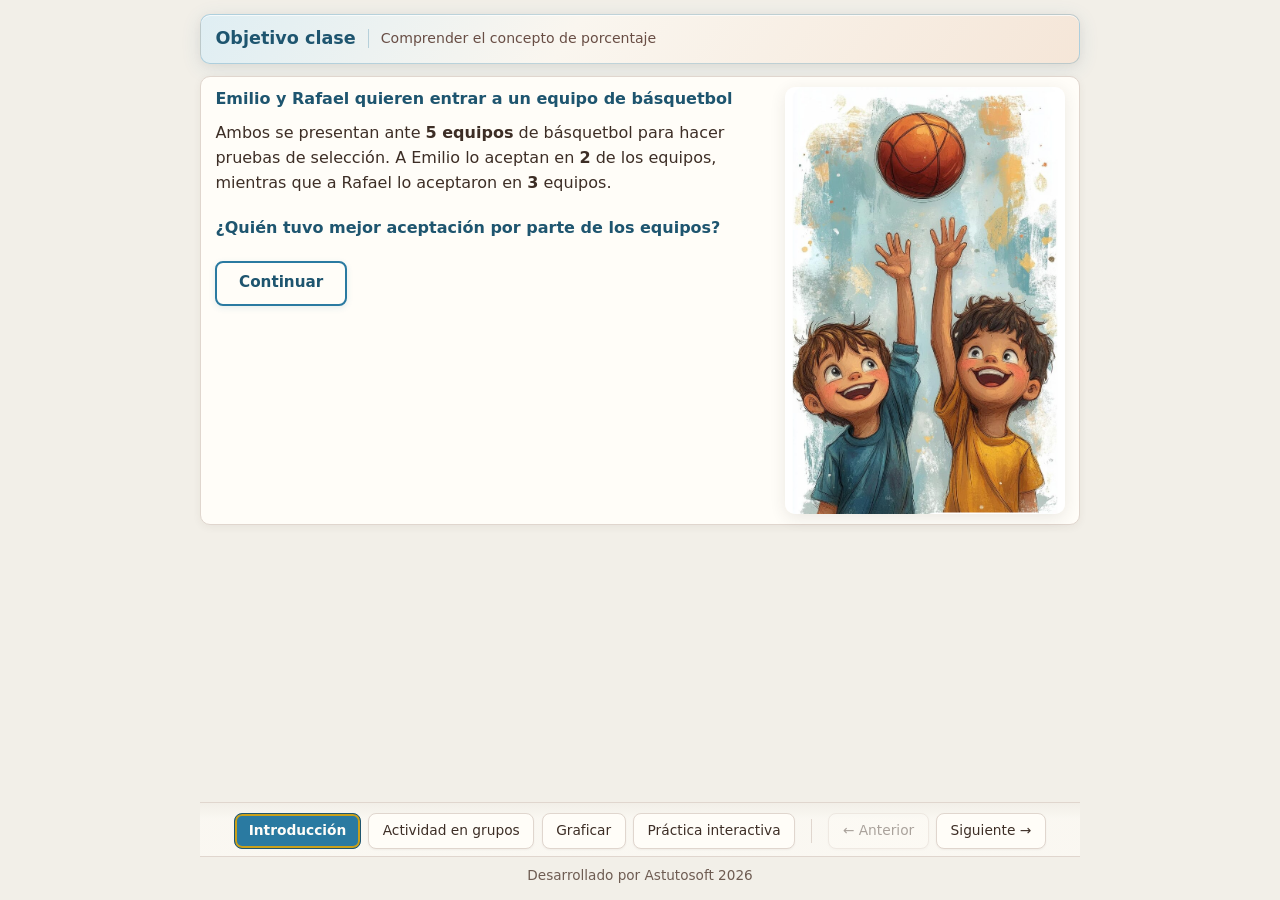
==== index.html @ eb5f0d47 "Sitio inicial: módulo interactivo sobre porcentajes Incluye introducción, actividad en grupos, págin" ====
<!DOCTYPE html>
<html lang="es">
<head>
  <meta charset="UTF-8" />
  <meta name="viewport" content="width=device-width, initial-scale=1" />
  <title>Introducción — Porcentaje</title>
  <link rel="stylesheet" href="styles.css" />
</head>
<body>
  <div class="layout site-main">
    <header class="panel">
      <h1>Objetivo clase</h1>
      <p class="subtitle">Comprender el concepto de porcentaje</p>
    </header>

    <section class="panel">
      <div class="intro-grid">
        <div class="intro-text">
          <h2 class="intro-section-title">Emilio y Rafael quieren entrar a un equipo de básquetbol</h2>
          <p>
            Ambos se presentan ante
            <strong>5 equipos</strong> de básquetbol para hacer pruebas de selección. A Emilio lo
            aceptan en <strong>2</strong> de los equipos, mientras que a Rafael lo aceptaron en
            <strong>3</strong> equipos.
          </p>
          <p class="intro-question">¿Quién tuvo mejor aceptación por parte de los equipos?</p>
          <button type="button" class="btn-continuar" id="btn-continuar">Continuar</button>

          <div class="intro-extra" id="intro-extra" hidden>
            <p>
              Es fácil responder que Rafael tuvo más aceptación. Como ambos se probaron en
              5 equipos y a Emilio lo aceptaron en 2 equipos mientras que a Rafael lo aceptaron en 3
              equipos, considerando que 3 es mayor que 2, entonces Rafael tuvo más aceptación.
            </p>
            <p>
              ¿Qué habría pasado si Emilio se hubiese presentado solo a 2 equipos y los 2 lo
              aceptaron, mientras que Rafael se presentó a 5 equipos, donde 3 equipos lo aceptaron?
            </p>
            <p class="intro-question">¿Podríamos seguir afirmando que Rafael tuvo mayor aceptación?</p>
          </div>
        </div>
        <div class="intro-visual">
          <img src="Basket.png" alt="Ilustración de niños jugando básquetbol" />
        </div>
      </div>
    </section>
  </div>

  <nav class="bottom-nav" aria-label="Navegación del sitio">
    <div class="bottom-nav__group">
      <a href="index.html" class="nav-btn nav-btn--primary" aria-current="page">Introducción</a>
      <a href="actividad.html" class="nav-btn">Actividad en grupos</a>
      <a href="graficar.html" class="nav-btn">Graficar</a>
      <a href="practica.html" class="nav-btn">Práctica interactiva</a>
    </div>
    <span class="bottom-nav__sep" aria-hidden="true"></span>
    <div class="bottom-nav__group">
      <button type="button" class="nav-btn" disabled aria-disabled="true">← Anterior</button>
      <a href="actividad.html" class="nav-btn">Siguiente →</a>
    </div>
  </nav>

  <footer class="site-footer">Desarrollado por Astutosoft 2026</footer>

  <script>
    document.getElementById("btn-continuar").addEventListener("click", function () {
      document.getElementById("intro-extra").hidden = false;
      this.hidden = true;
    });
  </script>
</body>
</html>
---- styles.css ----
:root {
  --bg: #f2efe8;
  --card: #fffdf8;
  --text: #3d2e26;
  --muted: #6e5c52;
  --border: #e0d6ce;
  --teal: #2a7aa1;
  --teal-dark: #1e556f;
  --orange: #d35400;
  --orange-hover: #b84700;
  --mustard: #c9a01a;
  --cream-wash: #faf6ef;
  --peach-wash: #f5e6d8;
  --blue: var(--teal);
  --red: var(--orange);
}

* {
  box-sizing: border-box;
}

html {
  height: 100%;
}

body {
  margin: 0;
  min-height: 100vh;
  font-family: "Segoe UI", system-ui, sans-serif;
  background: var(--bg);
  color: var(--text);
  line-height: 1.55;
  padding: 0.85rem 1rem 0;
  display: flex;
  flex-direction: column;
}

.site-main {
  flex: 1;
}

h1 {
  font-size: 1.1rem;
  font-weight: 600;
  margin: 0 0 0.25rem;
}

.subtitle {
  color: var(--muted);
  font-size: 0.8rem;
  line-height: 1.4;
  margin: 0;
}

.layout {
  max-width: 880px;
  margin: 0 auto;
  display: flex;
  flex-direction: column;
  gap: 0.75rem;
  width: 100%;
}

.panel {
  background: var(--card);
  border: 1px solid var(--border);
  border-radius: 10px;
  padding: 0.65rem 0.9rem;
  box-shadow: 0 2px 8px rgba(61, 46, 38, 0.06);
}

header.panel {
  background: linear-gradient(
    125deg,
    #dfeef3 0%,
    var(--cream-wash) 42%,
    var(--peach-wash) 100%
  );
  border: 1px solid rgba(42, 122, 161, 0.28);
  box-shadow:
    0 4px 20px rgba(42, 122, 161, 0.12),
    0 2px 8px rgba(211, 84, 0, 0.06),
    inset 0 1px 0 rgba(255, 255, 255, 0.7);
  display: flex;
  flex-wrap: nowrap;
  align-items: center;
  gap: 0.75rem;
}

header.panel h1 {
  margin: 0;
  color: var(--teal-dark);
  white-space: nowrap;
}

header.panel .subtitle {
  color: #5d4037;
  opacity: 0.92;
  margin: 0;
  font-size: 0.88rem;
  border-left: 1px solid rgba(42, 122, 161, 0.3);
  padding-left: 0.75rem;
}

/* Graficar */
.ejemplo-row {
  display: flex;
  align-items: center;
  justify-content: space-between;
  gap: 1rem;
  margin: 0.25rem 0;
}

.btn-ejemplo {
  font: inherit;
  font-size: 0.88rem;
  font-weight: 600;
  padding: 0.4rem 1rem;
  border-radius: 8px;
  border: 2px solid var(--mustard);
  background: var(--card);
  color: var(--text);
  cursor: pointer;
  box-shadow: 0 2px 6px rgba(201, 160, 26, 0.15);
}

.btn-ejemplo:hover {
  background: rgba(201, 160, 26, 0.1);
}

.ejemplo-grafica {
  display: block;
  max-width: min(336px, 100%);
  width: 100%;
  height: auto;
  border-radius: 8px;
  border: 1px solid var(--border);
  box-shadow: 0 2px 10px rgba(61, 46, 38, 0.1);
  margin: 0.75rem auto;
}

/* Representación */
.rep-label {
  font-weight: 700;
  color: var(--teal-dark);
  margin-right: 0.2rem;
}

/* Introducción */
.intro-objetivo {
  margin: 0;
  font-size: 0.78rem;
  font-weight: 700;
  text-transform: uppercase;
  letter-spacing: 0.06em;
  color: var(--teal);
  white-space: nowrap;
}

.actividad-note {
  text-align: center;
  font-size: 0.78rem;
  color: var(--muted);
  margin: 0.5rem 0 0;
}

.intro-section-title {
  font-size: 1rem;
  font-weight: 700;
  color: var(--teal-dark);
  margin: 0 0 0.6rem;
}

.intro-grid {
  display: flex;
  flex-wrap: wrap;
  gap: 1.5rem;
  align-items: flex-start;
}

.intro-text {
  flex: 1;
  min-width: min(100%, 300px);
}

.intro-text p {
  margin: 0 0 1rem;
}

.intro-text p:last-child {
  margin-bottom: 0;
}

.intro-question {
  font-weight: 600;
  color: var(--teal-dark);
  margin: 1.25rem 0 1rem !important;
}

.intro-visual {
  flex-shrink: 0;
  display: flex;
  align-items: center;
  justify-content: center;
  margin: 0 auto;
}

.intro-visual img {
  display: block;
  max-width: min(280px, 55vw);
  width: 100%;
  height: auto;
  object-fit: contain;
  border-radius: 10px;
  box-shadow: 0 4px 16px rgba(61, 46, 38, 0.1);
}

.btn-continuar {
  font: inherit;
  font-size: 0.95rem;
  font-weight: 600;
  padding: 0.55rem 1.35rem;
  border-radius: 8px;
  border: 2px solid var(--teal);
  background: var(--card);
  color: var(--teal-dark);
  cursor: pointer;
  margin-top: 0.25rem;
  box-shadow: 0 2px 6px rgba(42, 122, 161, 0.12);
}

.btn-continuar:hover {
  background: rgba(42, 122, 161, 0.08);
}

.intro-extra {
  margin-top: 1.5rem;
  padding-top: 1.35rem;
  border-top: 1px dashed var(--border);
}

.intro-extra[hidden] {
  display: none !important;
}

/* Tabla y gráfico */
table {
  width: 100%;
  border-collapse: collapse;
  font-size: 0.8rem;
}

th,
td {
  text-align: center;
  padding: 0.35rem 0.45rem;
  border-bottom: 1px solid var(--border);
}

th {
  font-weight: 600;
  color: var(--muted);
  font-size: 0.8rem;
  text-transform: uppercase;
  letter-spacing: 0.02em;
}

tr:last-child td {
  border-bottom: none;
}

tbody tr:hover {
  background: rgba(250, 246, 239, 0.85);
}

tbody tr.row-drag-focus {
  background: linear-gradient(
    90deg,
    rgba(42, 122, 161, 0.22) 0,
    rgba(42, 122, 161, 0.1) 10px,
    rgba(201, 160, 26, 0.06) 100%
  );
  box-shadow: inset 5px 0 0 rgba(42, 122, 161, 0.5);
}

tbody tr.row-drag-focus:hover {
  background: linear-gradient(
    90deg,
    rgba(42, 122, 161, 0.26) 0,
    rgba(42, 122, 161, 0.12) 10px,
    rgba(201, 160, 26, 0.09) 100%
  );
}

td.num {
  font-variant-numeric: tabular-nums;
}

.btn-restore {
  font: inherit;
  font-size: 0.88rem;
  padding: 0.35rem 0.75rem;
  border-radius: 8px;
  border: 1px solid #a04000;
  background: var(--orange);
  color: #fffdf8;
  cursor: pointer;
  box-shadow: 0 2px 6px rgba(211, 84, 0, 0.28);
}

.btn-restore:hover {
  background: var(--orange-hover);
  border-color: var(--orange-hover);
}

.btn-restore:active {
  transform: translateY(1px);
}

.site-footer {
  flex-shrink: 0;
  margin-top: 0;
  padding: 0.5rem 1rem 0.85rem;
  border-top: 1px solid var(--border);
  text-align: center;
  font-size: 0.85rem;
  color: var(--muted);
  max-width: 880px;
  width: 100%;
  margin-left: auto;
  margin-right: auto;
}

.chart-head {
  display: flex;
  flex-wrap: wrap;
  align-items: center;
  justify-content: space-between;
  gap: 0.45rem;
  margin-bottom: 0.25rem;
}

.chart-title {
  font-size: 0.9rem;
  font-weight: 600;
  color: var(--teal-dark);
}

.legend {
  display: flex;
  gap: 0.75rem;
  font-size: 0.84rem;
  color: var(--muted);
}

.legend span {
  display: inline-flex;
  align-items: center;
  gap: 0.35rem;
}

.swatch {
  width: 10px;
  height: 10px;
  border-radius: 2px;
}

.swatch.anot {
  background: var(--blue);
}

.swatch.fall {
  background: var(--red);
}

#chart {
  width: 100%;
  overflow-x: auto;
  line-height: 0;
}

#chart svg {
  display: block;
}

.axis text {
  font-size: 11px;
  fill: var(--muted);
}

.axis path,
.axis line {
  stroke: var(--border);
}

.bar-anot {
  fill: var(--blue);
}

.bar-fall {
  fill: var(--red);
}

.bar-group {
  cursor: pointer;
}

.bar-group--selected .bar-anot,
.bar-group--selected .bar-fall {
  stroke: var(--teal-dark);
  stroke-width: 2;
  paint-order: stroke fill;
}

.drag-handle {
  cursor: ns-resize;
  fill: transparent;
  stroke: none;
  pointer-events: all;
}

.x-label {
  font-size: 11px;
  fill: var(--text);
}

.hint-row {
  display: flex;
  align-items: center;
  justify-content: space-between;
  gap: 0.5rem;
  margin-top: 0.45rem;
  flex-wrap: wrap;
}

.hint-row .hint {
  margin: 0;
  flex: 1;
  min-width: min(100%, 12rem);
  font-size: 0.84rem;
  color: var(--muted);
  text-align: left;
}

.hint-row .btn-restore {
  flex-shrink: 0;
  margin-left: auto;
}

.table-panel-inner {
  display: flex;
  align-items: flex-start;
  gap: 0.65rem;
  flex-wrap: wrap;
}

.table-panel-inner .table-wrap {
  flex: 1;
  min-width: min(100%, 240px);
}

.table-panel-visual {
  flex-shrink: 0;
  display: flex;
  align-items: center;
  justify-content: center;
}

.table-panel-visual img {
  display: block;
  max-width: min(140px, 22vw);
  width: 100%;
  height: auto;
  object-fit: contain;
  border-radius: 6px;
}


/* Navegación inferior */
.bottom-nav {
  flex-shrink: 0;
  max-width: 880px;
  width: 100%;
  margin: 0.85rem auto 0;
  padding: 0.65rem 0 0.45rem;
  border-top: 1px solid var(--border);
  display: flex;
  flex-wrap: wrap;
  align-items: center;
  justify-content: center;
  gap: 0.65rem 1rem;
  background: linear-gradient(180deg, transparent 0%, rgba(255, 253, 248, 0.6) 30%);
}

.bottom-nav__sep {
  width: 1px;
  height: 1.5rem;
  background: var(--border);
  flex-shrink: 0;
}

.bottom-nav__group {
  display: flex;
  flex-wrap: wrap;
  align-items: center;
  justify-content: center;
  gap: 0.45rem;
}

.nav-btn {
  font: inherit;
  font-size: 0.86rem;
  padding: 0.4rem 0.85rem;
  border-radius: 8px;
  border: 1px solid var(--border);
  background: var(--card);
  color: var(--text);
  text-decoration: none;
  cursor: pointer;
  display: inline-flex;
  align-items: center;
  justify-content: center;
  gap: 0.25rem;
  box-shadow: 0 1px 2px rgba(61, 46, 38, 0.05);
}

.nav-btn:hover:not([aria-disabled="true"]):not(:disabled) {
  background: rgba(42, 122, 161, 0.08);
  border-color: rgba(42, 122, 161, 0.35);
  color: var(--teal-dark);
}

.nav-btn--primary {
  background: var(--teal);
  border-color: var(--teal-dark);
  color: #fffdf8;
  font-weight: 600;
}

.nav-btn--primary:hover:not([aria-disabled="true"]) {
  background: var(--teal-dark);
  border-color: var(--teal-dark);
  color: #fffdf8;
}

.nav-btn[aria-current="page"] {
  box-shadow: inset 0 0 0 2px var(--mustard);
}

.nav-btn:disabled,
.nav-btn[aria-disabled="true"] {
  opacity: 0.42;
  cursor: not-allowed;
  pointer-events: none;
}
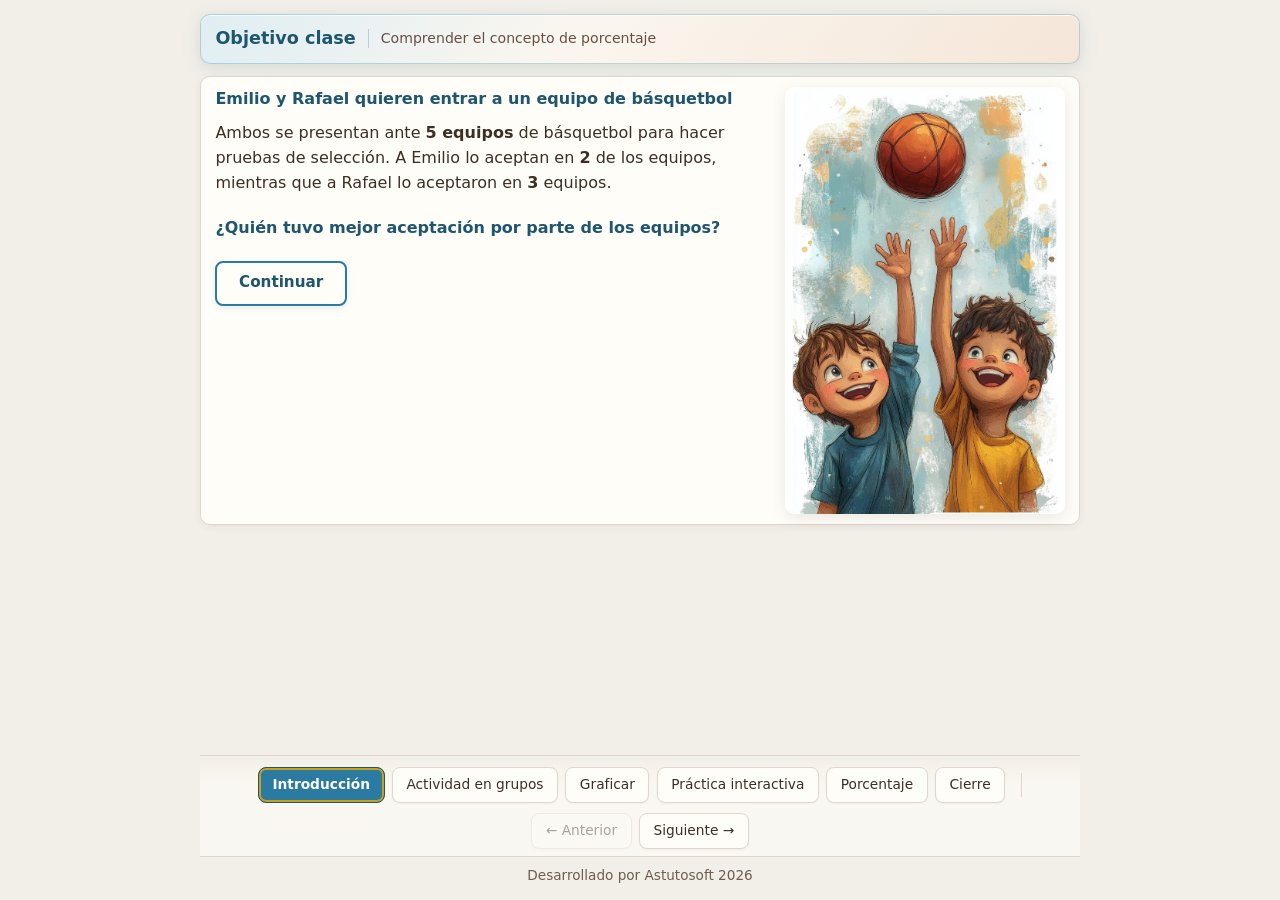
==== commit 74477237: "Agregar páginas Porcentaje y Cierre, actualizar navegación y estilos Co-Authored-By: Claude Sonnet 4" ====
--- a/index.html
+++ b/index.html
@@ -52,6 +52,8 @@
       <a href="actividad.html" class="nav-btn">Actividad en grupos</a>
       <a href="graficar.html" class="nav-btn">Graficar</a>
       <a href="practica.html" class="nav-btn">Práctica interactiva</a>
+      <a href="porcentaje.html" class="nav-btn">Porcentaje</a>
+      <a href="cierre.html" class="nav-btn">Cierre</a>
     </div>
     <span class="bottom-nav__sep" aria-hidden="true"></span>
     <div class="bottom-nav__group">
--- a/styles.css
+++ b/styles.css
@@ -102,6 +102,64 @@
   padding-left: 0.75rem;
 }
 
+/* Porcentaje */
+.formula-box {
+  background: linear-gradient(135deg, #dfeef3 0%, var(--cream-wash) 100%);
+  border: 1px solid rgba(42, 122, 161, 0.3);
+  border-radius: 8px;
+  padding: 0.6rem 1.25rem;
+  margin: 0.5rem 0 0.75rem;
+  text-align: center;
+}
+
+.formula {
+  font-size: 1rem;
+  font-weight: 700;
+  color: var(--teal-dark);
+  letter-spacing: 0.02em;
+}
+
+.btn-calcular {
+  font: inherit;
+  font-size: 0.8rem;
+  font-weight: 600;
+  padding: 0.25rem 0.65rem;
+  border-radius: 6px;
+  border: 1px solid var(--teal);
+  background: var(--card);
+  color: var(--teal-dark);
+  cursor: pointer;
+  white-space: nowrap;
+}
+
+.btn-calcular:hover {
+  background: rgba(42, 122, 161, 0.08);
+}
+
+.btn-calcular--calc {
+  border-color: var(--mustard);
+  color: var(--text);
+  font-weight: 400;
+  background: rgba(201, 160, 26, 0.07);
+  cursor: pointer;
+}
+
+.btn-calcular--result {
+  border: none;
+  background: none;
+  font-weight: 700;
+  font-size: 0.9rem;
+  color: var(--teal-dark);
+  cursor: default;
+  padding: 0;
+  pointer-events: none;
+}
+
+.cierre-pregunta {
+  margin-top: 1rem !important;
+  font-size: 1rem;
+}
+
 /* Graficar */
 .ejemplo-row {
   display: flex;
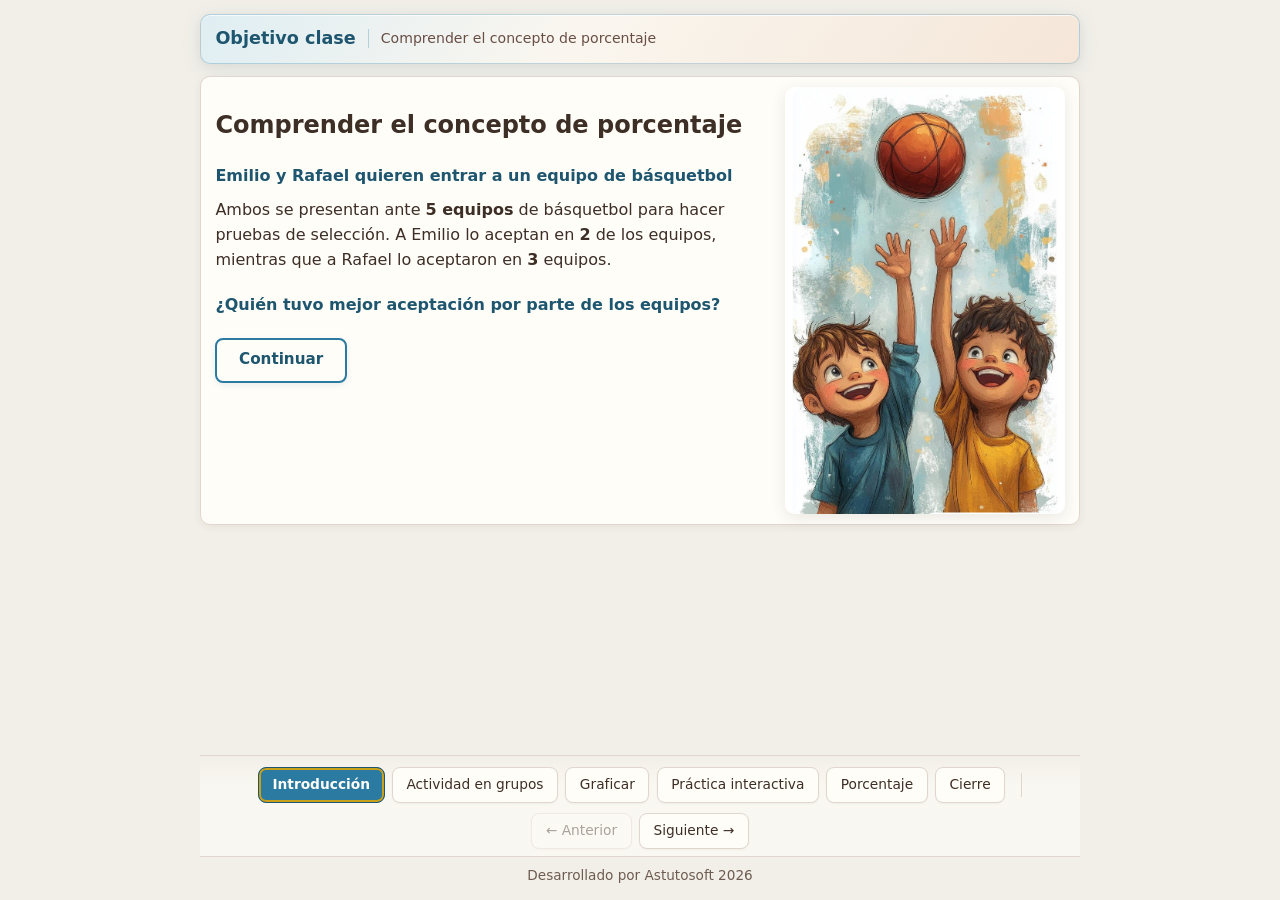
==== commit b9c29f6d: "Mejorar redacción de preguntas en introducción Co-Authored-By: Claude Sonnet 4.6 <noreply@anthropic." ====
--- a/index.html
+++ b/index.html
@@ -16,6 +16,8 @@
     <section class="panel">
       <div class="intro-grid">
         <div class="intro-text">
+          <h2>Comprender el concepto de porcentaje</h2>
+          <p></p>
           <h2 class="intro-section-title">Emilio y Rafael quieren entrar a un equipo de básquetbol</h2>
           <p>
             Ambos se presentan ante
@@ -33,10 +35,10 @@
               equipos, considerando que 3 es mayor que 2, entonces Rafael tuvo más aceptación.
             </p>
             <p>
-              ¿Qué habría pasado si Emilio se hubiese presentado solo a 2 equipos y los 2 lo
-              aceptaron, mientras que Rafael se presentó a 5 equipos, donde 3 equipos lo aceptaron?
+              ¿Qué habría pasado si Emilio se hubiese presentado a 10 equipos y hubiera sido aceptado en 4,
+              mientras que Rafael solo se presentó a 5 equipos y fue aceptado en 3?
             </p>
-            <p class="intro-question">¿Podríamos seguir afirmando que Rafael tuvo mayor aceptación?</p>
+            <p class="intro-question">¿Podríamos afirmar entonces que Emilio tuvo mayor aceptación que Rafael?</p>
           </div>
         </div>
         <div class="intro-visual">
